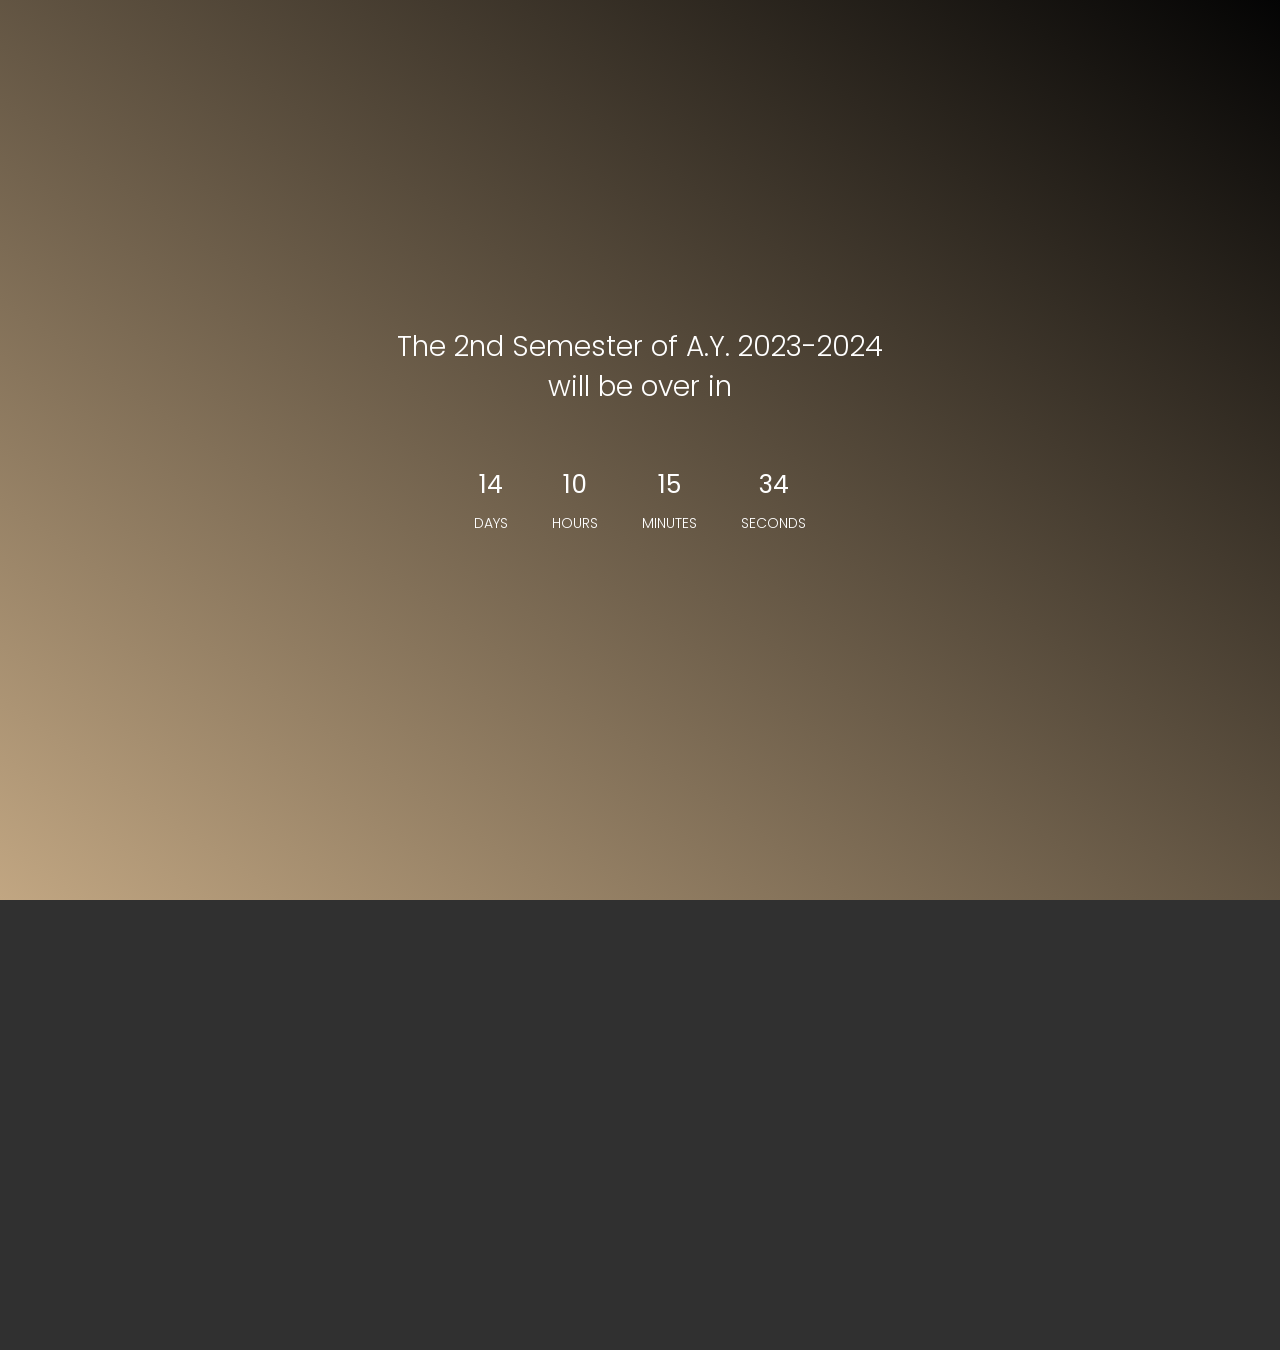
==== index.html @ 10ae0959 "Fixed directory" ====
<!DOCTYPE html>
<html lang="en">
<head>

     <title>Countdown!</title>
<!-- 

Get Ready Template

https://templatemo.com/tm-521-get-ready

-->
     <meta charset="UTF-8">
     <meta http-equiv="X-UA-Compatible" content="IE=Edge">
     <meta name="description" content="">
     <meta name="keywords" content="">
     <meta name="team" content="">
     <meta name="viewport" content="width=device-width, initial-scale=1, maximum-scale=1">

     <link rel="stylesheet" href="css/bootstrap.min.css">
     <link rel="stylesheet" href="css/vegas.min.css">
     <link rel="stylesheet" href="css/font-awesome.min.css">

     <!-- MAIN CSS -->
     <link rel="stylesheet" href="css/templatemo-style.css">

</head>
<body>

     <!-- PRE LOADER -->
     <section class="preloader">
          <div class="spinner">

               <span class="spinner-rotate"></span>
               
          </div>
     </section>

     <!-- HOME -->
     <section id="home">
        <div class="overlay"></div>
          <div class="container">
               <div class="row">

                    <div class="col-md-12 col-sm-12">
                         <div class="home-info">
                              <h1>The 2nd Semester of A.Y. 2023-2024<br>will be over in</h1>
                              <!-- You can change the date time in init.js file -->
                              <ul class="countdown">
                                   <li>
                                        <span class="days">14</span>
                                        <h3>Days</h3>
                                   </li>
                                   <li>
                                        <span class="hours">10</span>
                                        <h3>hours</h3>
                                   </li>
                                   <li>
                                        <span class="minutes">15</span>
                                        <h3>minutes</h3>
                                   </li>
                                   <li>
                                        <span class="seconds">34</span>
                                        <h3>seconds</h3>
                                   </li>     
                              </ul>
                         </div>
                    </div>

               </div>
          </div>
     </section>

     <!-- SCRIPTS -->
     <script src="js/jquery.js"></script>
     <script src="js/bootstrap.min.js"></script>
     <script src="js/vegas.min.js"></script>
     <script src="js/countdown.js"></script>
     <script src="js/init.js"></script>
     <script src="js/custom.js"></script>

</body>
</html>
---- css/vegas.min.css ----
.vegas-overlay,.vegas-slide,.vegas-slide-inner,.vegas-timer,.vegas-wrapper{position:absolute;top:0;left:0;bottom:0;right:0;overflow:hidden;border:none;padding:0;margin:0}.vegas-overlay{opacity:.5;background:url(overlays/02.png) center center}.vegas-timer{top:auto;bottom:0;height:2px}.vegas-timer-progress{width:0;height:100%;background:#fff;-webkit-transition:width ease-out;transition:width ease-out}.vegas-timer-running .vegas-timer-progress{width:100%}.vegas-slide,.vegas-slide-inner{margin:0;padding:0;background:center center no-repeat;-webkit-transform:translateZ(0);transform:translateZ(0)}body .vegas-container{overflow:hidden!important;position:relative}.vegas-video{min-width:100%;min-height:100%;width:auto;height:auto}body.vegas-container{overflow:auto;position:static;z-index:-2}body.vegas-container>.vegas-overlay,body.vegas-container>.vegas-slide,body.vegas-container>.vegas-timer{position:fixed;z-index:-1}:root body.vegas-container>.vegas-overlay,:root body.vegas-container>.vegas-slide,_::full-page-media,_:future{bottom:-76px}.vegas-transition-fade,.vegas-transition-fade2{opacity:0}.vegas-transition-fade-in,.vegas-transition-fade2-in{opacity:1}.vegas-transition-fade2-out{opacity:0}.vegas-transition-blur,.vegas-transition-blur2{opacity:0;-webkit-filter:blur(32px);filter:blur(32px)}.vegas-transition-blur-in,.vegas-transition-blur2-in{opacity:1;-webkit-filter:blur(0);filter:blur(0)}.vegas-transition-blur2-out{opacity:0}.vegas-transition-flash,.vegas-transition-flash2{opacity:0;-webkit-filter:brightness(25);filter:brightness(25)}.vegas-transition-flash-in,.vegas-transition-flash2-in{opacity:1;-webkit-filter:brightness(1);filter:brightness(1)}.vegas-transition-flash2-out{opacity:0;-webkit-filter:brightness(25);filter:brightness(25)}.vegas-transition-negative,.vegas-transition-negative2{opacity:0;-webkit-filter:invert(100%);filter:invert(100%)}.vegas-transition-negative-in,.vegas-transition-negative2-in{opacity:1;-webkit-filter:invert(0);filter:invert(0)}.vegas-transition-negative2-out{opacity:0;-webkit-filter:invert(100%);filter:invert(100%)}.vegas-transition-burn,.vegas-transition-burn2{opacity:0;-webkit-filter:contrast(1000%) saturate(1000%);filter:contrast(1000%) saturate(1000%)}.vegas-transition-burn-in,.vegas-transition-burn2-in{opacity:1;-webkit-filter:contrast(100%) saturate(100%);filter:contrast(100%) saturate(100%)}.vegas-transition-burn2-out{opacity:0;-webkit-filter:contrast(1000%) saturate(1000%);filter:contrast(1000%) saturate(1000%)}.vegas-transition-slideLeft,.vegas-transition-slideLeft2{-webkit-transform:translateX(100%);transform:translateX(100%)}.vegas-transition-slideLeft-in,.vegas-transition-slideLeft2-in{-webkit-transform:translateX(0);transform:translateX(0)}.vegas-transition-slideLeft2-out,.vegas-transition-slideRight,.vegas-transition-slideRight2{-webkit-transform:translateX(-100%);transform:translateX(-100%)}.vegas-transition-slideRight-in,.vegas-transition-slideRight2-in{-webkit-transform:translateX(0);transform:translateX(0)}.vegas-transition-slideRight2-out{-webkit-transform:translateX(100%);transform:translateX(100%)}.vegas-transition-slideUp,.vegas-transition-slideUp2{-webkit-transform:translateY(100%);transform:translateY(100%)}.vegas-transition-slideUp-in,.vegas-transition-slideUp2-in{-webkit-transform:translateY(0);transform:translateY(0)}.vegas-transition-slideDown,.vegas-transition-slideDown2,.vegas-transition-slideUp2-out{-webkit-transform:translateY(-100%);transform:translateY(-100%)}.vegas-transition-slideDown-in,.vegas-transition-slideDown2-in{-webkit-transform:translateY(0);transform:translateY(0)}.vegas-transition-slideDown2-out{-webkit-transform:translateY(100%);transform:translateY(100%)}.vegas-transition-zoomIn,.vegas-transition-zoomIn2{-webkit-transform:scale(0);transform:scale(0);opacity:0}.vegas-transition-zoomIn-in,.vegas-transition-zoomIn2-in{-webkit-transform:scale(1);transform:scale(1);opacity:1}.vegas-transition-zoomIn2-out,.vegas-transition-zoomOut,.vegas-transition-zoomOut2{-webkit-transform:scale(2);transform:scale(2);opacity:0}.vegas-transition-zoomOut-in,.vegas-transition-zoomOut2-in{-webkit-transform:scale(1);transform:scale(1);opacity:1}.vegas-transition-zoomOut2-out{-webkit-transform:scale(0);transform:scale(0);opacity:0}.vegas-transition-swirlLeft,.vegas-transition-swirlLeft2{-webkit-transform:scale(2) rotate(35deg);transform:scale(2) rotate(35deg);opacity:0}.vegas-transition-swirlLeft-in,.vegas-transition-swirlLeft2-in{-webkit-transform:scale(1) rotate(0);transform:scale(1) rotate(0);opacity:1}.vegas-transition-swirlLeft2-out,.vegas-transition-swirlRight,.vegas-transition-swirlRight2{-webkit-transform:scale(2) rotate(-35deg);transform:scale(2) rotate(-35deg);opacity:0}.vegas-transition-swirlRight-in,.vegas-transition-swirlRight2-in{-webkit-transform:scale(1) rotate(0);transform:scale(1) rotate(0);opacity:1}.vegas-transition-swirlRight2-out{-webkit-transform:scale(2) rotate(35deg);transform:scale(2) rotate(35deg);opacity:0}.vegas-animation-kenburns{-webkit-animation:kenburns ease-out;animation:kenburns ease-out}@-webkit-keyframes kenburns{0%{-webkit-transform:scale(1.5);transform:scale(1.5)}100%{-webkit-transform:scale(1);transform:scale(1)}}@keyframes kenburns{0%{-webkit-transform:scale(1.5);transform:scale(1.5)}100%{-webkit-transform:scale(1);transform:scale(1)}}.vegas-animation-kenburnsUp{-webkit-animation:kenburnsUp ease-out;animation:kenburnsUp ease-out}@-webkit-keyframes kenburnsUp{0%{-webkit-transform:scale(1.5) translate(0,10%);transform:scale(1.5) translate(0,10%)}100%{-webkit-transform:scale(1) translate(0,0);transform:scale(1) translate(0,0)}}@keyframes kenburnsUp{0%{-webkit-transform:scale(1.5) translate(0,10%);transform:scale(1.5) translate(0,10%)}100%{-webkit-transform:scale(1) translate(0,0);transform:scale(1) translate(0,0)}}.vegas-animation-kenburnsDown{-webkit-animation:kenburnsDown ease-out;animation:kenburnsDown ease-out}@-webkit-keyframes kenburnsDown{0%{-webkit-transform:scale(1.5) translate(0,-10%);transform:scale(1.5) translate(0,-10%)}100%{-webkit-transform:scale(1) translate(0,0);transform:scale(1) translate(0,0)}}@keyframes kenburnsDown{0%{-webkit-transform:scale(1.5) translate(0,-10%);transform:scale(1.5) translate(0,-10%)}100%{-webkit-transform:scale(1) translate(0,0);transform:scale(1) translate(0,0)}}.vegas-animation-kenburnsLeft{-webkit-animation:kenburnsLeft ease-out;animation:kenburnsLeft ease-out}@-webkit-keyframes kenburnsLeft{0%{-webkit-transform:scale(1.5) translate(10%,0);transform:scale(1.5) translate(10%,0)}100%{-webkit-transform:scale(1) translate(0,0);transform:scale(1) translate(0,0)}}@keyframes kenburnsLeft{0%{-webkit-transform:scale(1.5) translate(10%,0);transform:scale(1.5) translate(10%,0)}100%{-webkit-transform:scale(1) translate(0,0);transform:scale(1) translate(0,0)}}.vegas-animation-kenburnsRight{-webkit-animation:kenburnsRight ease-out;animation:kenburnsRight ease-out}@-webkit-keyframes kenburnsRight{0%{-webkit-transform:scale(1.5) translate(-10%,0);transform:scale(1.5) translate(-10%,0)}100%{-webkit-transform:scale(1) translate(0,0);transform:scale(1) translate(0,0)}}@keyframes kenburnsRight{0%{-webkit-transform:scale(1.5) translate(-10%,0);transform:scale(1.5) translate(-10%,0)}100%{-webkit-transform:scale(1) translate(0,0);transform:scale(1) translate(0,0)}}.vegas-animation-kenburnsUpLeft{-webkit-animation:kenburnsUpLeft ease-out;animation:kenburnsUpLeft ease-out}@-webkit-keyframes kenburnsUpLeft{0%{-webkit-transform:scale(1.5) translate(10%,10%);transform:scale(1.5) translate(10%,10%)}100%{-webkit-transform:scale(1) translate(0,0);transform:scale(1) translate(0,0)}}@keyframes kenburnsUpLeft{0%{-webkit-transform:scale(1.5) translate(10%,10%);transform:scale(1.5) translate(10%,10%)}100%{-webkit-transform:scale(1) translate(0,0);transform:scale(1) translate(0,0)}}.vegas-animation-kenburnsUpRight{-webkit-animation:kenburnsUpRight ease-out;animation:kenburnsUpRight ease-out}@-webkit-keyframes kenburnsUpRight{0%{-webkit-transform:scale(1.5) translate(-10%,10%);transform:scale(1.5) translate(-10%,10%)}100%{-webkit-transform:scale(1) translate(0,0);transform:scale(1) translate(0,0)}}@keyframes kenburnsUpRight{0%{-webkit-transform:scale(1.5) translate(-10%,10%);transform:scale(1.5) translate(-10%,10%)}100%{-webkit-transform:scale(1) translate(0,0);transform:scale(1) translate(0,0)}}.vegas-animation-kenburnsDownLeft{-webkit-animation:kenburnsDownLeft ease-out;animation:kenburnsDownLeft ease-out}@-webkit-keyframes kenburnsDownLeft{0%{-webkit-transform:scale(1.5) translate(10%,-10%);transform:scale(1.5) translate(10%,-10%)}100%{-webkit-transform:scale(1) translate(0,0);transform:scale(1) translate(0,0)}}@keyframes kenburnsDownLeft{0%{-webkit-transform:scale(1.5) translate(10%,-10%);transform:scale(1.5) translate(10%,-10%)}100%{-webkit-transform:scale(1) translate(0,0);transform:scale(1) translate(0,0)}}.vegas-animation-kenburnsDownRight{-webkit-animation:kenburnsDownRight ease-out;animation:kenburnsDownRight ease-out}@-webkit-keyframes kenburnsDownRight{0%{-webkit-transform:scale(1.5) translate(-10%,-10%);transform:scale(1.5) translate(-10%,-10%)}100%{-webkit-transform:scale(1) translate(0,0);transform:scale(1) translate(0,0)}}@keyframes kenburnsDownRight{0%{-webkit-transform:scale(1.5) translate(-10%,-10%);transform:scale(1.5) translate(-10%,-10%)}100%{-webkit-transform:scale(1) translate(0,0);transform:scale(1) translate(0,0)}}
---- css/templatemo-style.css ----
/*

Get Ready Template

https://templatemo.com/tm-521-get-ready

*/
  
  @import url('https://fonts.googleapis.com/css?family=Poppins:300,400');

  body {
    margin: 0;
    -webkit-perspective: 1000;
    font-family: 'Poppins', sans-serif;
    background: #303030;
  }

  body, html {
    height: 100%;
    width: 100%;
    overflow-x: hidden;
  }



  /*---------------------------------------
     TYPOGRAPHY              
  -----------------------------------------*/

  h1,h2,h3,h4,h5,h6 {
    font-weight: 300;
    line-height: inherit;
  }

  h1 {
    color: #ffffff;
    font-size: 2em;
  }

  h2 {
    color: #353535;
    font-size: 2em;
  }

  p {
    color: #757575;
    font-size: 14px;
    font-weight: normal;
    line-height: 24px;
  }



  /*---------------------------------------
     GENERAL               
  -----------------------------------------*/

  html{
    -webkit-font-smoothing: antialiased;
  }

  a {
    color: #202020;
    text-decoration: none !important;
  }

  a,
  input, button,
  .form-control {
    -webkit-transition: 0.5s;
    transition: 0.5s;
  }

  a:hover, a:active, a:focus {
    color: #29ca8e;
    outline: none;
  }

  ::-webkit-scrollbar{
    width: 8px;
    height: 8px;
  }

  ::-webkit-scrollbar-thumb {
    cursor: pointer;
    background: #202020;
  }

  .overlay {
    background: linear-gradient(to top right, #d2b48c, #000000);
    opacity: 0.9;
    position: absolute;
    top: 0;
    right: 0;
    bottom: 0;
    left: 0;
    width: 100%;
    height: 100%;
  }

  .grid {
    position: fixed;
    width: 100%;
    height: 100%;
    z-index: 1;
  }

  .grid-line {
    height: 300vh;
    border-right: 1px solid rgba(255,255,255,0.02);
  }

  .google-map iframe {
    border: 0;
    margin-top: 20px;
  }

  .subscribe-form {
    position: relative;
  }

  .subscribe-form .form-control {
    background: #ffffff;
    box-shadow: none;
    border: 0;
    border-radius: 50px;
	width: 340px;
    height: 45px;
    padding: 6px 30px;
  }

  .subscribe-form button[type="submit"] {
    background: transparent;
    border: 0;
    outline: none;
  }

  .subscribe-form .fa {
    cursor: pointer;
    position: absolute;
    top: 12px;
    right: 12px;
    color: #d2b48c;
    font-size: 20px;
  }



  /*---------------------------------------
       PRE LOADER              
  -----------------------------------------*/

  .preloader {
    position: fixed;
    top: 0;
    left: 0;
    width: 100%;
    height: 100%;
    z-index: 99999;
    display: flex;
    flex-flow: row nowrap;
    justify-content: center;
    align-items: center;
    background: none repeat scroll 0 0 #ffffff;
  }

  .spinner {
    border: 1px solid transparent;
    border-radius: 3px;
    position: relative;
  }

  .spinner:before {
    content: '';
    box-sizing: border-box;
    position: absolute;
    top: 50%;
    left: 50%;
    width: 45px;
    height: 45px;
    margin-top: -10px;
    margin-left: -10px;
    border-radius: 50%;
    border: 1px solid #575757;
    border-top-color: #ffffff;
    animation: spinner .9s linear infinite;
  }

  @-webkit-@keyframes spinner {
    to {transform: rotate(360deg);}
  }

  @keyframes spinner {
    to {transform: rotate(360deg);}
  }


  /*---------------------------------------
      MENU              
  -----------------------------------------*/

  .menu, .menu-bg, .menu-burger {
    position: fixed;
    z-index: 222;
    width: 50px;
    height: 50px;
    line-height: 30px;
    font-size: 25px;
    text-align: center;
    border-radius: 100%;
    right: 25px;
    top: 25px;
  }

  .menu-bg {
    background: #101010;
    pointer-events: none;
    transition: .3s;
    right: 50px;
    top: 50px;
    transform: translate3d(50%, -50%, 0);
    transform-origin: center center;
  }

  .menu-bg.fs {
    transform: translate3d(50%, -50%, 0);
    width: 500vw;
    height: 500vw;
  }

  .menu-burger {
    color: #ffffff;
    padding-top: 11px;
    -webkit-user-select: none;
    cursor: pointer;
    transition: .4s;
    transform-origin: center;
    z-index: 9999;
  }

  .menu-burger.fs {
    transform: rotate(-180deg) translateY(5px);
  }

  .menu-items {
    display: flex;
    flex-direction: column;
    justify-content: center;
    align-content: center;
    position: absolute;
    z-index: 9999;
    width: 100%;
    height: 100%;
    opacity: 0;
    transition: .4s;
    margin-top: 50px;
    transform: translateY(-200%);
    pointer-events: none;
  }

  .menu-items ul.menu {
    position: relative;
    width: 100%;
    height: 100%;
    text-align: left;
    top: 10px;
  }

  .menu-items ul.menu li {
    display: block;
    list-style: none;
    transition: 1s;
    opacity: 0;
    margin: 5px 0;
  }

  .menu-items ul.menu li a {
    color: #ffffff;
    font-size: 18px;
    position: relative;
  }

  .menu-items ul.menu li a:after {
    content: "";
    width: 0;
    height: 2px;
    border-radius: 50px;
    position: absolute;
    bottom: 13px;
    transition: 0.5s;
    margin: 0 auto;
    display: block;
    right: 0;
    left: 0;
  }

  .menu-items ul.menu li a:hover:after {
    content: "";
    background: #d2b48c;
    width: 100%;
  }

  .menu-items.fs {
    transform: translateY(0);
    pointer-events: auto;
    opacity: 1;
  }

  .menu-items.fs ul li {
    opacity: 1;
  }

  address p {
    color: #f9f9f9;
  }



  /*---------------------------------------
      HOME          
  -----------------------------------------*/

  #home {
    display: -webkit-box;
    display: -webkit-flex;
    display: -ms-flexbox;
    display: flex;
    -webkit-box-align: center;
    -webkit-align-items: center;
    -ms-flex-align: center;
    align-items: center;
    text-align: center;
    position: relative;
  }

  #home .container {
    width: 100%;
  }

  .home-info {
    display: flex;
    flex-direction: column;
    justify-content: center;
    align-items: center;
    position: relative;
    z-index: 2;
    width: 100%;
    height: 100vh;
  }
  
  .countdown {
    text-align: center;
    margin: 50px 0;
    padding: 0;
  }

  .countdown li {
    color: #ffffff;
    list-style: none;
    display: inline-block;
    margin: 0 20px;
  }

  .countdown span {
    font-size: 25px;
  }

  .countdown h3 {
    font-size: 14px;
    text-transform: uppercase;
    margin: 10px 0;
  }



  /*---------------------------------------
     SOCIAL ICON              
  -----------------------------------------*/

  .social-icon {
    position: relative;
    padding: 0;
    margin: 30px 0 0 0;
    text-align: center;
  }

  .social-icon .line {
    background: #ffffff;
    width: 50px;
    height: 2px;
    margin-right: 10px;
    position: relative;
    bottom: 5px;
  }

  .social-icon li {
    display: inline-block;
    list-style: none;
  }

  .social-icon li a {
    border-radius: 50px;
    color: #ffffff;
    font-size: 15px;
    width: 35px;
    height: 35px;
    line-height: 35px;
    text-decoration: none;
    text-align: center;
    position: relative;
    margin: 5px 5px 5px 0;
  }

  .social-icon li a:hover {
    background: #d2b48c;
    color: #ffffff;
  }



  /*---------------------------------------
     RESPONSIVE STYLES              
  -----------------------------------------*/

  @media screen and (max-width: 480px) {

    .home-info {
      padding: 0 1em 0 1em;
    }

    .countdown li {
      margin: 0 12px;
    }

    address {
      margin-top: 50px;
    }
  }

  @media screen and (max-width: 360px) {

    h1 {
      font-size: 1.50em;
    }

    .menu-items {
      margin: 100px 0;
    }

    .countdown span {
      font-size: 20px;
    }

    .countdown h3 {
      font-size: 12px;
    }
  }
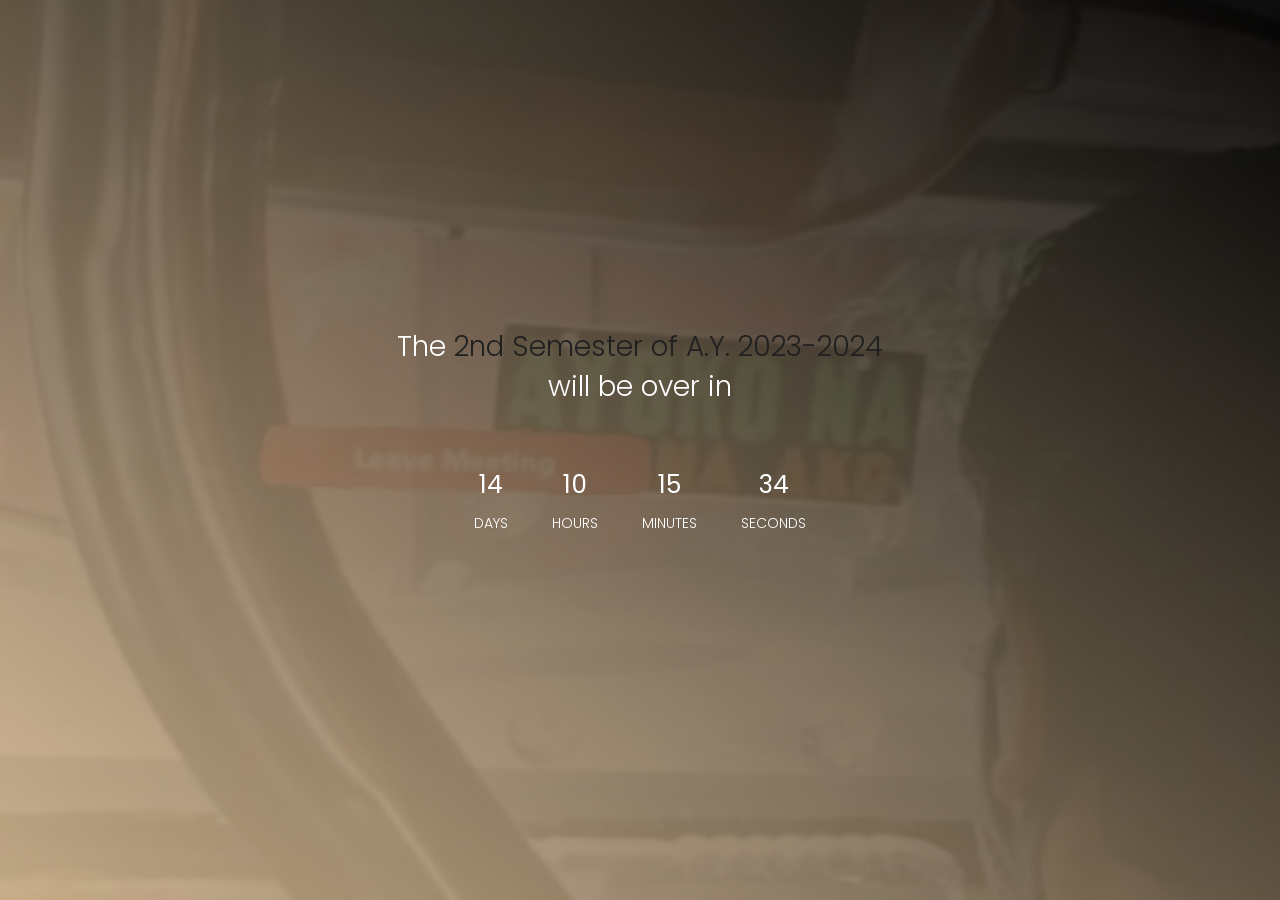
==== commit 50c0e050: "Update index.html" ====
--- a/index.html
+++ b/index.html
@@ -44,7 +44,7 @@
 
                     <div class="col-md-12 col-sm-12">
                          <div class="home-info">
-                              <h1>The 2nd Semester of A.Y. 2023-2024<br>will be over in</h1>
+                              <h1>The <a href="https://uplb.edu.ph/?jet_download=cd8cafb62d709534d0b7a67ea99b084c612d2663">2nd Semester of A.Y. 2023-2024</a><br>will be over in</h1>
                               <!-- You can change the date time in init.js file -->
                               <ul class="countdown">
                                    <li>
@@ -80,4 +80,4 @@
      <script src="js/custom.js"></script>
 
 </body>
-</html>+</html>
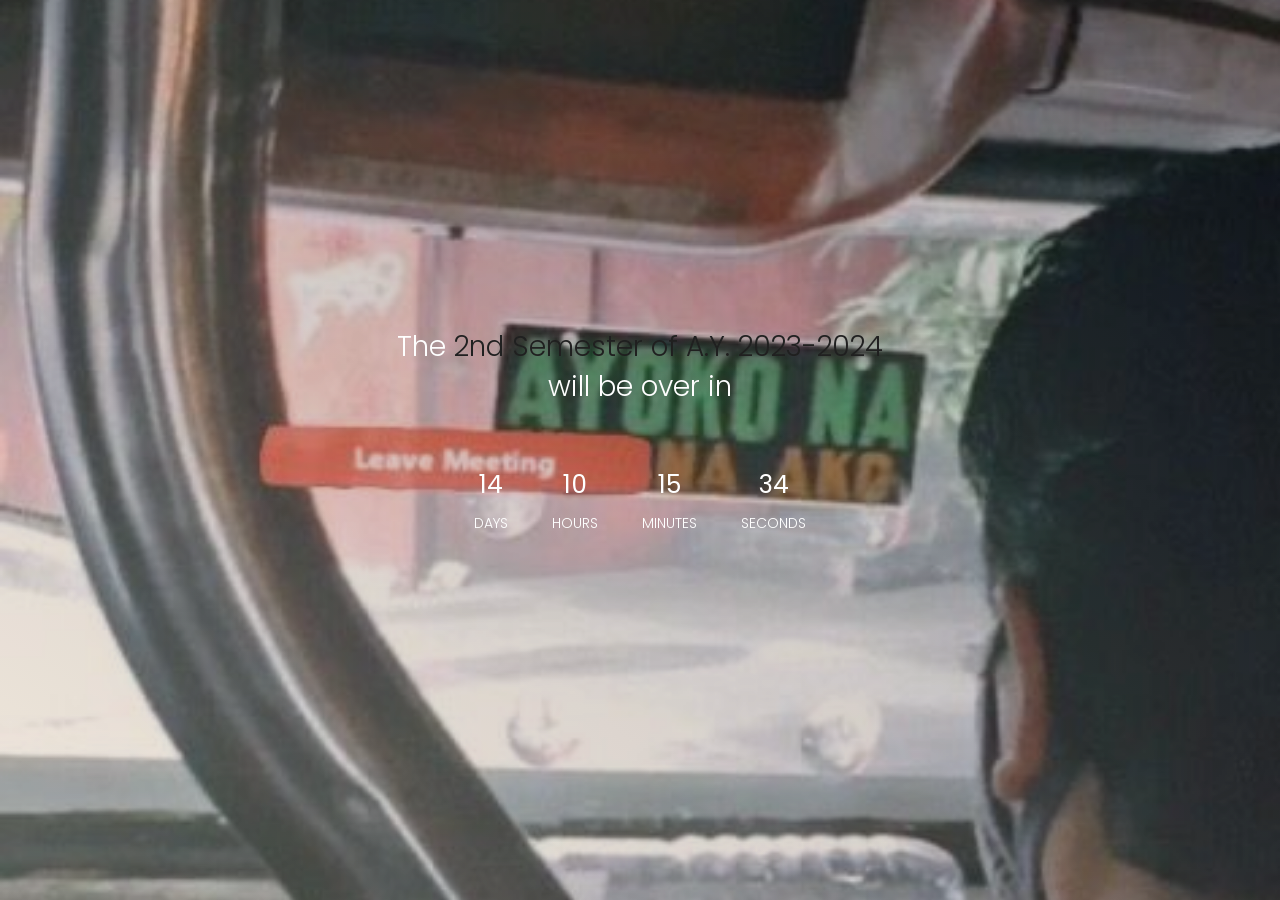
==== commit 54fd70e2: "Update index.html" ====
--- a/index.html
+++ b/index.html
@@ -2,7 +2,7 @@
 <html lang="en">
 <head>
 
-     <title>Countdown!</title>
+     <title>Kailan matatapos ang pagdurusa ng mga estudyante ng UPLB?</title>
 <!-- 
 
 Get Ready Template
--- a/css/templatemo-style.css
+++ b/css/templatemo-style.css
@@ -88,7 +88,7 @@
 
   .overlay {
     background: linear-gradient(to top right, #d2b48c, #000000);
-    opacity: 0.9;
+    opacity: 0.3;
     position: absolute;
     top: 0;
     right: 0;
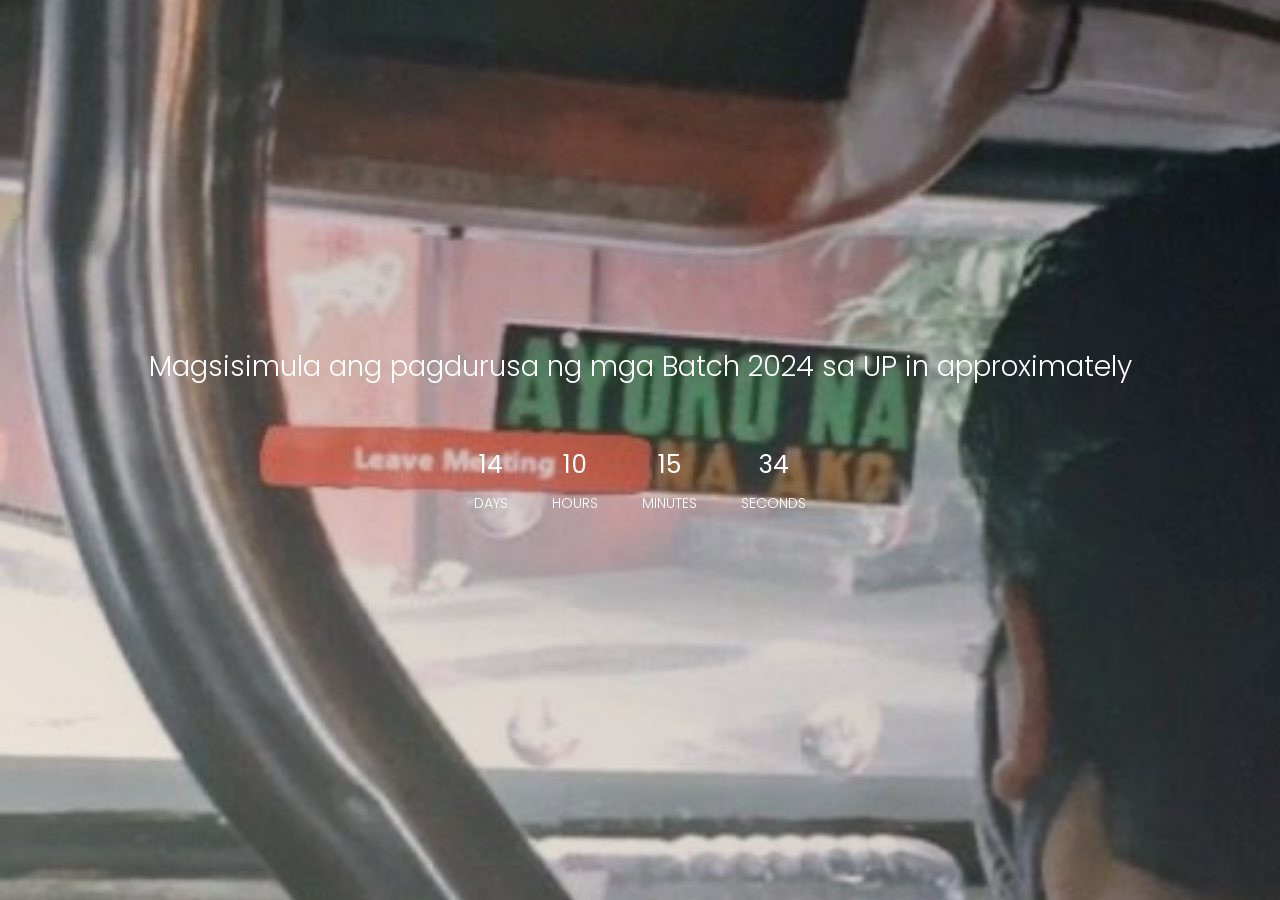
==== commit 8ec62f19: "B24" ====
--- a/index.html
+++ b/index.html
@@ -2,7 +2,7 @@
 <html lang="en">
 <head>
 
-     <title>Kailan matatapos ang pagdurusa ng mga estudyante ng UPLB?</title>
+     <title>Kailan magsisimula ang pagdurusa ng mga Batch 2024 sa UP?</title>
 <!-- 
 
 Get Ready Template
@@ -44,7 +44,7 @@
 
                     <div class="col-md-12 col-sm-12">
                          <div class="home-info">
-                              <h1>The <a href="https://uplb.edu.ph/?jet_download=cd8cafb62d709534d0b7a67ea99b084c612d2663">2nd Semester of A.Y. 2023-2024</a><br>will be over in</h1>
+                              <h1>Magsisimula ang pagdurusa ng mga Batch 2024 sa UP in approximately</h1>
                               <!-- You can change the date time in init.js file -->
                               <ul class="countdown">
                                    <li>
